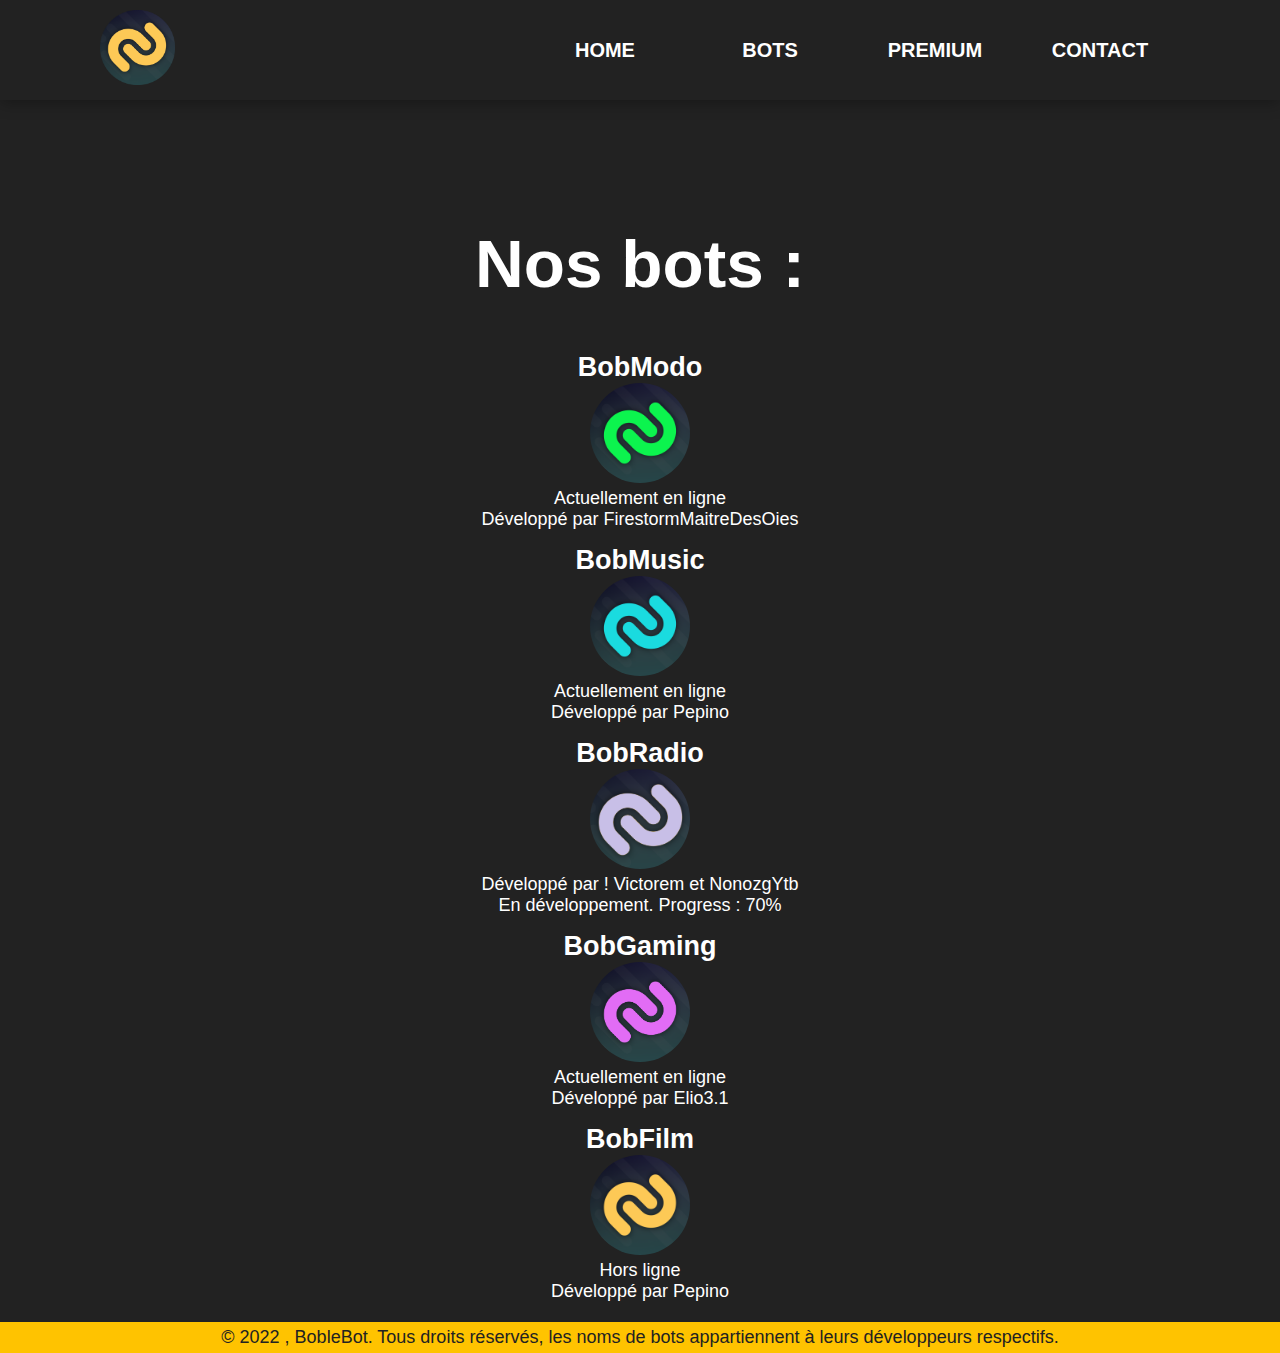
==== bot.html @ 1cc6b911 "Add files via upload" ====
<!DOCTYPE html>
<html>
  <head>
    <title>BobleBot | Bots</title>
    <meta name="viewport" content="width=device-width, initial-scale=1.0">
    <link href="style.css" rel="stylesheet" />
    <link href="https://fonts.googleapis.com/css2?family=Source+Sans+Pro:wght@400;700&display=swap" rel="stylesheet">
    <link rel="stylesheet" href="https://cdnjs.cloudflare.com/ajax/libs/font-awesome/5.14.0/css/all.min.css" integrity="sha512-1PKOgIY59xJ8Co8+NE6FZ+LOAZKjy+KY8iq0G4B3CyeY6wYHN3yt9PW0XpSriVlkMXe40PTKnXrLnZ9+fkDaog==" crossorigin="anonymous" />
    <link rel="shortcut icon" href="img/bob-icon-modified.png" type="image/bob-icon">
  </head>
  <body>
      <nav class="navigation">
          <a href="#" class="logo-lien">
            <img src="img/bob-icon-modified.png" alt="Logo" class="logo-image">
          </a>
          <div class="liens">
            <a href="index.html" class="nav-lien">Home</a>
            <a href="bot.html" class="nav-lien">Bots</a>
            <a href="premium.html" class="nav-lien">Premium</a>
            <a href="contact.html" class="nav-lien">Contact</a>
          </div>
      </nav>
      <main>
        <div class="list_bot">
        <h2>Nos bots :</h2>
        </div>
        <div class="bbmo">
          <h2>BobModo</h2>
          <img src="img/bobmodo.png" alt="BobModo" class="bbmo_image">
          <p>Actuellement en ligne</p>
          <p>Développé par FirestormMaitreDesOies</p>
      </div>
      <div class="bbmc">
        <h2 id="bobmusic">BobMusic</h2>
        <img src="img/bobmusic.png" alt="BobMusic" class="bbmc_image">
        <p>Actuellement en ligne</p>
        <p>Développé par Pepino</p>
      </div>
      <div class="bbr">
        <h2 id="bobradio">BobRadio</h2>
        <img src="img/bobradio.png" alt="BobRadio" class="bbr_image">
        <p>Développé par ! Victorem et NonozgYtb</p>
        <p>En développement. Progress : 70%</p>
      </div>
      <div class="bbg">
        <h2 id="bobgaming">BobGaming</h2>
        <img src="img/bobgaming.png" alt="BobGaming" class="bbg_image">
        <p>Actuellement en ligne</p>
        <p>Développé par Elio3.1</p>
      </div>
      <div class="bbf">
        <h2 id="bobfilm">BobFilm</h2>
        <img src="img/bob-icon.png" alt="BobFilm" class="bbf_image">
        <p>Hors ligne</p>
        <p>Développé par Pepino</p>
      </div>
      </main>
  </body>
  <footer class="footer">
    <p>© 2022 , BobleBot. Tous droits réservés, les noms de bots appartiennent à leurs développeurs respectifs.</p>
</footer>
</html>
---- style.css ----
*,
*::before,
*::after{
  margin: 0;
  padding: 0;
  box-sizing: inherit;
}

html{
  font-size: 18px;
  font-family: 'Roboto', sans-serif;
}

body {
  background-color: #222222;
  color: #ffffff;
  height: 100vh;
}

.navigation{
  padding: 10px 100px;
  display: flex;
  align-items: center;
  box-shadow: 0px 3px 15px rgba(0,0,0, .3);
}

.logo-lien{
  margin-right: auto;
}

.logo-image{
  width: 75px;
  height: auto;
}

.nav-lien:link,
.nav-lien:visited{
  text-decoration: none;
  font-size: 20px;
  padding: 10px 30px;
  text-transform: uppercase;
  color: #ffffff;
  font-weight: 600;
  display: inline-block;
  width: 100px;
  text-align: center;
  transition: all .2s;
}

.nav-lien:not(:last-child){
  border-radius: 1px solid  #FFC300 ;
}

.nav-lien:hover{
  background-color: #ffffff;
  color: #222222;
}

.main{
  height: 800px;
  display: flex;
  text-align: center;
  align-items: center;
}

.footer{
  background-color: #FFC300;
  color: #222222;
  text-align: center;
  padding: 5px;
}

.welcome{
  text-align: center;
  margin: 10px;
}

.txt{
  text-align: justify;
  padding: 10px;
}

.txt2{
  text-align: center;
  padding: 20px;
  font-size: larger;
}

.tle-dev{
  text-align: center;
  margin: 20px;
}

.dev{
  text-align: center;
  padding: 10px;
  list-style-type: none;
}

.list-dev{
  width: auto;
  height: 75px;
  border-radius: 10px 0;
}

.invite{
  text-align: center;
  font-size: 45px;
  padding: 250px;
}

.discord{
  text-decoration: none;
  color: #ffffff;
}

.list_bot{
  text-align: center;
  color: #ffffff;
  padding-top: 125px;
  padding-bottom: 50px;
  font-size: 45px;
}

.bbmo{
  text-align: center;
  padding-bottom: 15px;
}
.bbmo_image{
  width: 100px;
  height: 100px;
  border-radius: 50%;
}

.bbmc{
  text-align: center;
  padding-bottom: 15px;
}

.bbmc_image{
  width: 100px;
  height: 100px;
  border-radius: 50%;
}

.bbr{
  text-align: center;
  padding-bottom: 15px;
}

.bbr_image{
  width: 100px;
  height: 100px;
  border-radius: 50%;
}

.bbg{
  text-align: center;
  padding-bottom: 15px;
}

.bbg_image{
  width: 100px;
  height: 100px;
  border-radius: 50%;
}

.bbf{
  text-align: center;
  padding-bottom: 20px;
}

.bbf_image{
  width: 100px;
  height: 100px;
  border-radius: 50%;
}
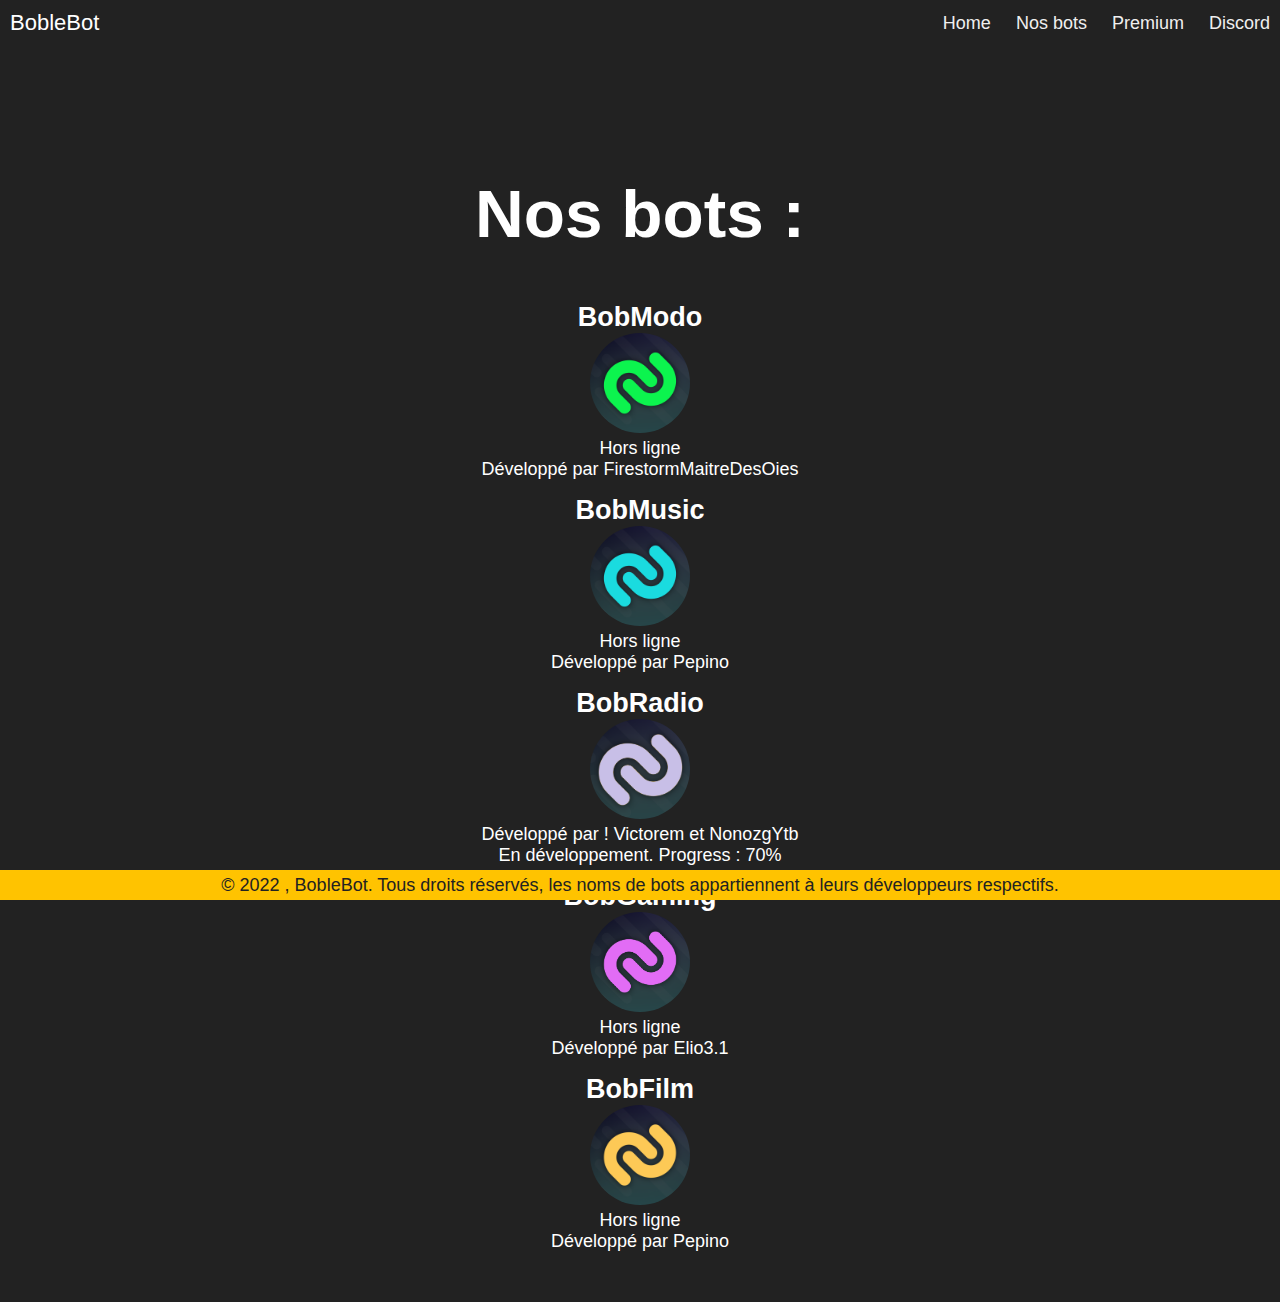
==== commit c8b2d3d6: "Refonte du site" ====
--- a/bot.html
+++ b/bot.html
@@ -7,19 +7,31 @@
     <link href="https://fonts.googleapis.com/css2?family=Source+Sans+Pro:wght@400;700&display=swap" rel="stylesheet">
     <link rel="stylesheet" href="https://cdnjs.cloudflare.com/ajax/libs/font-awesome/5.14.0/css/all.min.css" integrity="sha512-1PKOgIY59xJ8Co8+NE6FZ+LOAZKjy+KY8iq0G4B3CyeY6wYHN3yt9PW0XpSriVlkMXe40PTKnXrLnZ9+fkDaog==" crossorigin="anonymous" />
     <link rel="shortcut icon" href="img/bob-icon-modified.png" type="image/bob-icon">
+    <link rel="stylesheet" href="https://cdnjs.cloudflare.com/ajax/libs/font-awesome/4.7.0/css/font-awesome.min.css">
   </head>
   <body>
-      <nav class="navigation">
-          <a href="#" class="logo-lien">
-            <img src="img/bob-icon-modified.png" alt="Logo" class="logo-image">
-          </a>
-          <div class="liens">
-            <a href="index.html" class="nav-lien">Home</a>
-            <a href="bot.html" class="nav-lien">Bots</a>
-            <a href="premium.html" class="nav-lien">Premium</a>
-            <a href="contact.html" class="nav-lien">Contact</a>
-          </div>
-      </nav>
+    <div class="nav">
+      <input type="checkbox" id="nav-check">
+      <div class="nav-header">
+        <div class="nav-title">
+          BobleBot
+        </div>
+      </div>
+      <div class="nav-btn">
+        <label for="nav-check">
+          <span></span>
+          <span></span>
+          <span></span>
+        </label>
+      </div>
+      
+      <div class="nav-links">
+        <a href="index.html">Home</a>
+        <a href="bot.html">Nos bots</a>
+        <a href="premium.html">Premium</a>
+        <a href="https://discord.gg/azHKu83zbG" target="_blank">Discord</a>
+      </div>
+    </div>
       <main>
         <div class="list_bot">
         <h2>Nos bots :</h2>
@@ -27,13 +39,13 @@
         <div class="bbmo">
           <h2>BobModo</h2>
           <img src="img/bobmodo.png" alt="BobModo" class="bbmo_image">
-          <p>Actuellement en ligne</p>
+          <p>Hors ligne</p>
           <p>Développé par FirestormMaitreDesOies</p>
       </div>
       <div class="bbmc">
         <h2 id="bobmusic">BobMusic</h2>
         <img src="img/bobmusic.png" alt="BobMusic" class="bbmc_image">
-        <p>Actuellement en ligne</p>
+        <p>Hors ligne</p>
         <p>Développé par Pepino</p>
       </div>
       <div class="bbr">
@@ -45,7 +57,7 @@
       <div class="bbg">
         <h2 id="bobgaming">BobGaming</h2>
         <img src="img/bobgaming.png" alt="BobGaming" class="bbg_image">
-        <p>Actuellement en ligne</p>
+        <p>Hors ligne</p>
         <p>Développé par Elio3.1</p>
       </div>
       <div class="bbf">
--- a/style.css
+++ b/style.css
@@ -1,12 +1,15 @@
 *,
 *::before,
-*::after{
+*::after {
   margin: 0;
   padding: 0;
   box-sizing: inherit;
 }
 
-html{
+
+
+
+html {
   font-size: 18px;
   font-family: 'Roboto', sans-serif;
 }
@@ -17,104 +20,204 @@
   height: 100vh;
 }
 
-.navigation{
-  padding: 10px 100px;
-  display: flex;
-  align-items: center;
-  box-shadow: 0px 3px 15px rgba(0,0,0, .3);
-}
-
-.logo-lien{
-  margin-right: auto;
-}
-
-.logo-image{
-  width: 75px;
-  height: auto;
-}
-
-.nav-lien:link,
-.nav-lien:visited{
+.icon_img {
+  width: 50px;
+}
+
+.nav {
+  height: 50px;
+  width: 100%;
+  background-color: #222222;
+  position: relative;
+}
+
+.nav > .nav-header {
+  display: inline;
+}
+
+.nav > .nav-header > .nav-title {
+  display: inline-block;
+  font-size: 22px;
+  color: #fff;
+  padding: 10px 10px 10px 10px;
+}
+
+.nav > .nav-btn {
+  display: none;
+}
+
+.nav > .nav-links {
+  display: inline;
+  float: right;
+  font-size: 18px;
+}
+
+.nav > .nav-links > a {
+  display: inline-block;
+  padding: 13px 10px 13px 10px;
   text-decoration: none;
-  font-size: 20px;
-  padding: 10px 30px;
-  text-transform: uppercase;
-  color: #ffffff;
-  font-weight: 600;
-  display: inline-block;
-  width: 100px;
-  text-align: center;
-  transition: all .2s;
-}
-
-.nav-lien:not(:last-child){
-  border-radius: 1px solid  #FFC300 ;
-}
-
-.nav-lien:hover{
-  background-color: #ffffff;
-  color: #222222;
-}
-
-.main{
+  color: #efefef;
+}
+
+.nav > .nav-links > a:hover {
+  background-color: rgba(0, 0, 0, 0.3);
+}
+
+.nav > #nav-check {
+  display: none;
+}
+
+@media (max-width:600px) {
+  .nav > .nav-btn {
+    display: inline-block;
+    position: absolute;
+    right: 0px;
+    top: 0px;
+  }
+  .nav > .nav-btn > label {
+    display: inline-block;
+    width: 50px;
+    height: 50px;
+    padding: 13px;
+  }
+  .nav > .nav-btn > label:hover,.nav  #nav-check:checked ~ .nav-btn > label {
+    background-color: rgba(0, 0, 0, 0.3);
+  }
+  .nav > .nav-btn > label > span {
+    display: block;
+    width: 25px;
+    height: 10px;
+    border-top: 2px solid #eee;
+  }
+  .nav > .nav-links {
+    position: absolute;
+    display: block;
+    width: 100%;
+    background-color: #333;
+    height: 0px;
+    transition: all 0.3s ease-in;
+    overflow-y: hidden;
+    top: 50px;
+    left: 0px;
+  }
+  .nav > .nav-links > a {
+    display: block;
+    width: 100%;
+  }
+  .nav > #nav-check:not(:checked) ~ .nav-links {
+    height: 0px;
+  }
+  .nav > #nav-check:checked ~ .nav-links {
+    height: calc(100vh - 50px);
+    overflow-y: auto;
+  }
+}
+
+.main {
   height: 800px;
   display: flex;
   text-align: center;
   align-items: center;
 }
 
-.footer{
+.footer {
   background-color: #FFC300;
   color: #222222;
   text-align: center;
-  padding: 5px;
-}
-
-.welcome{
+  padding-top: 5px;
+  position: sticky;
+  width: 100%;
+  bottom: 0;
+  height: 25px;
+}
+
+.footer_premium {
+  background-color: #FFC300;
+  color: #222222;
+  text-align: center;
+  padding-top: 5px;
+  position: absolute;
+  width: 100%;
+  bottom: 0;
+  height: 25px;
+}
+
+.welcome {
   text-align: center;
   margin: 10px;
 }
 
-.txt{
+.txt {
   text-align: justify;
   padding: 10px;
 }
 
-.txt2{
+.txt2 {
   text-align: center;
   padding: 20px;
   font-size: larger;
 }
 
-.tle-dev{
+.changelog {
+  text-align: center;
+  padding: 2.5px;
+}
+
+.legende {
+  text-align: center;
+  padding-bottom: 5px;
+}
+
+.txt_chnlog {
+  text-align: center;
+  padding-bottom: 10px;
+}
+
+.annonces {
+  text-align: center;
+  padding: 2.5px;
+}
+
+.legndann {
+  text-align: center;
+  padding-bottom: 5px;
+}
+
+.txtannonces {
+  text-align: center;
+  padding-bottom: 10px;
+}
+
+.tle-dev {
   text-align: center;
   margin: 20px;
 }
 
-.dev{
+.dev {
   text-align: center;
   padding: 10px;
   list-style-type: none;
 }
 
-.list-dev{
+.list-dev {
   width: auto;
   height: 75px;
   border-radius: 10px 0;
-}
-
-.invite{
+  padding-top: 10px;
+}
+
+.invite {
   text-align: center;
   font-size: 45px;
   padding: 250px;
 }
 
-.discord{
+.discord {
   text-decoration: none;
   color: #ffffff;
 }
 
-.list_bot{
+.list_bot {
   text-align: center;
   color: #ffffff;
   padding-top: 125px;
@@ -122,55 +225,56 @@
   font-size: 45px;
 }
 
-.bbmo{
-  text-align: center;
-  padding-bottom: 15px;
-}
-.bbmo_image{
-  width: 100px;
-  height: 100px;
-  border-radius: 50%;
-}
-
-.bbmc{
-  text-align: center;
-  padding-bottom: 15px;
-}
-
-.bbmc_image{
-  width: 100px;
-  height: 100px;
-  border-radius: 50%;
-}
-
-.bbr{
-  text-align: center;
-  padding-bottom: 15px;
-}
-
-.bbr_image{
-  width: 100px;
-  height: 100px;
-  border-radius: 50%;
-}
-
-.bbg{
-  text-align: center;
-  padding-bottom: 15px;
-}
-
-.bbg_image{
-  width: 100px;
-  height: 100px;
-  border-radius: 50%;
-}
-
-.bbf{
+.bbmo {
+  text-align: center;
+  padding-bottom: 15px;
+}
+
+.bbmo_image {
+  width: 100px;
+  height: 100px;
+  border-radius: 50%;
+}
+
+.bbmc {
+  text-align: center;
+  padding-bottom: 15px;
+}
+
+.bbmc_image {
+  width: 100px;
+  height: 100px;
+  border-radius: 50%;
+}
+
+.bbr {
+  text-align: center;
+  padding-bottom: 15px;
+}
+
+.bbr_image {
+  width: 100px;
+  height: 100px;
+  border-radius: 50%;
+}
+
+.bbg {
+  text-align: center;
+  padding-bottom: 15px;
+}
+
+.bbg_image {
+  width: 100px;
+  height: 100px;
+  border-radius: 50%;
+}
+
+.bbf {
   text-align: center;
   padding-bottom: 20px;
 }
 
-.bbf_image{
+.bbf_image {
   width: 100px;
   height: 100px;
   border-radius: 50%;
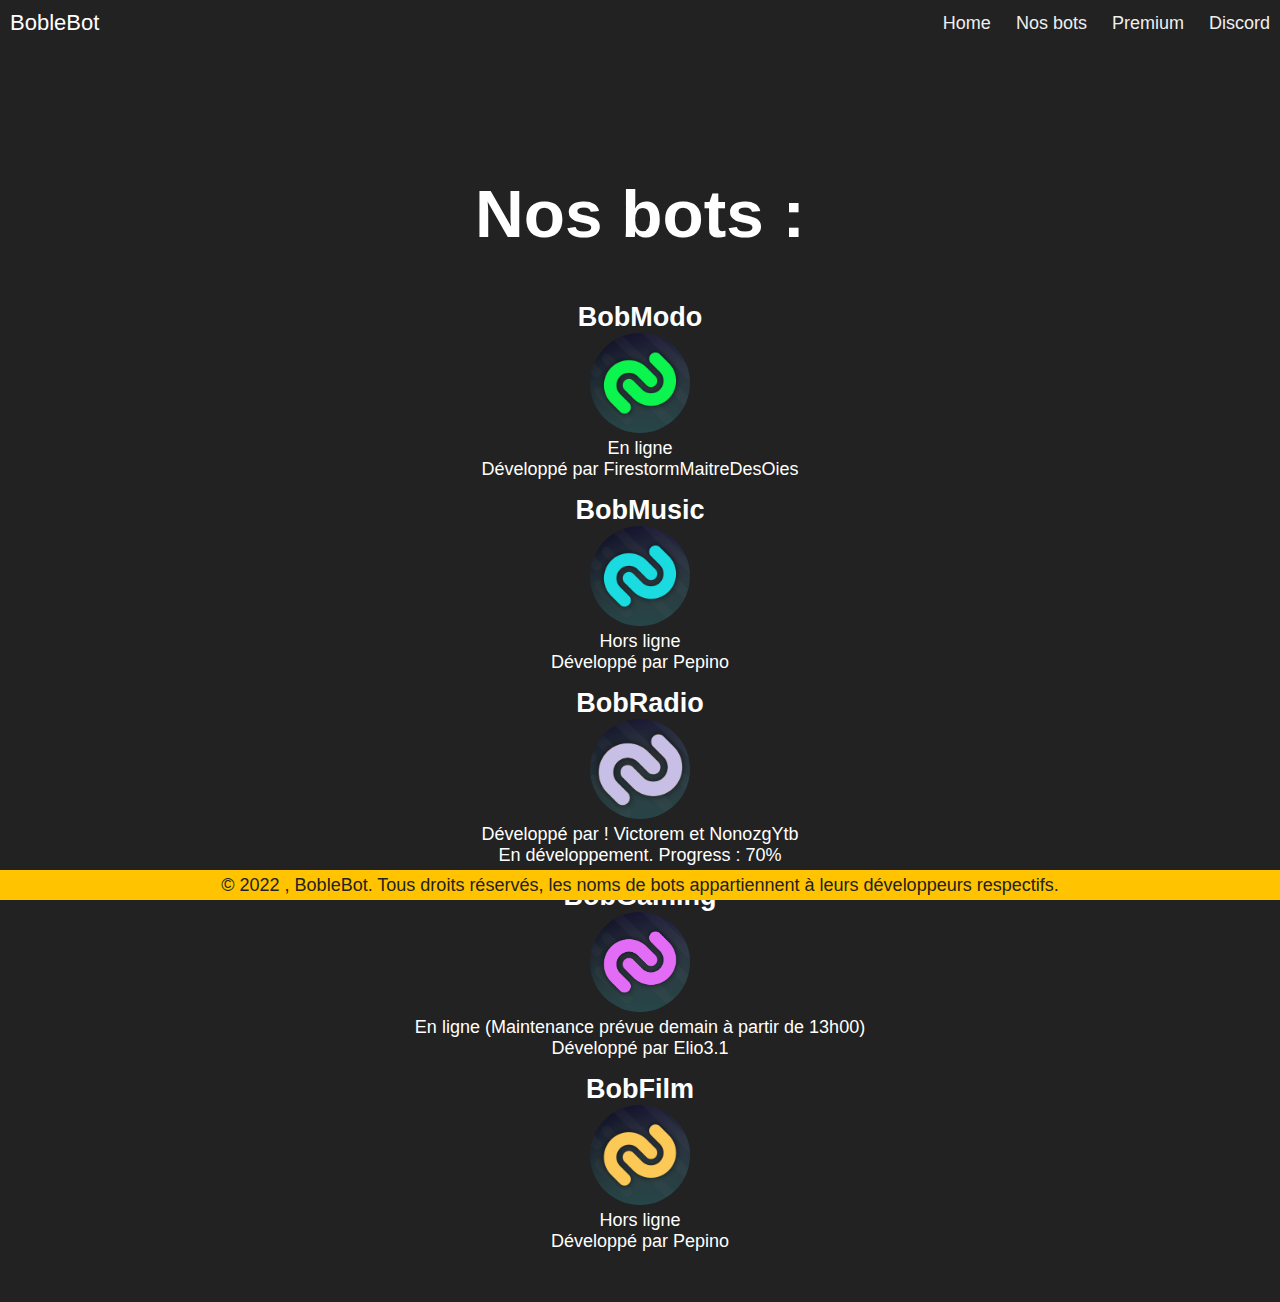
==== commit a7d096d7: "Update bot.html" ====
--- a/bot.html
+++ b/bot.html
@@ -39,7 +39,7 @@
         <div class="bbmo">
           <h2>BobModo</h2>
           <img src="img/bobmodo.png" alt="BobModo" class="bbmo_image">
-          <p>Hors ligne</p>
+          <p>En ligne</p>
           <p>Développé par FirestormMaitreDesOies</p>
       </div>
       <div class="bbmc">
@@ -57,7 +57,7 @@
       <div class="bbg">
         <h2 id="bobgaming">BobGaming</h2>
         <img src="img/bobgaming.png" alt="BobGaming" class="bbg_image">
-        <p>Hors ligne</p>
+        <p>En ligne (Maintenance prévue demain à partir de 13h00)</p>
         <p>Développé par Elio3.1</p>
       </div>
       <div class="bbf">
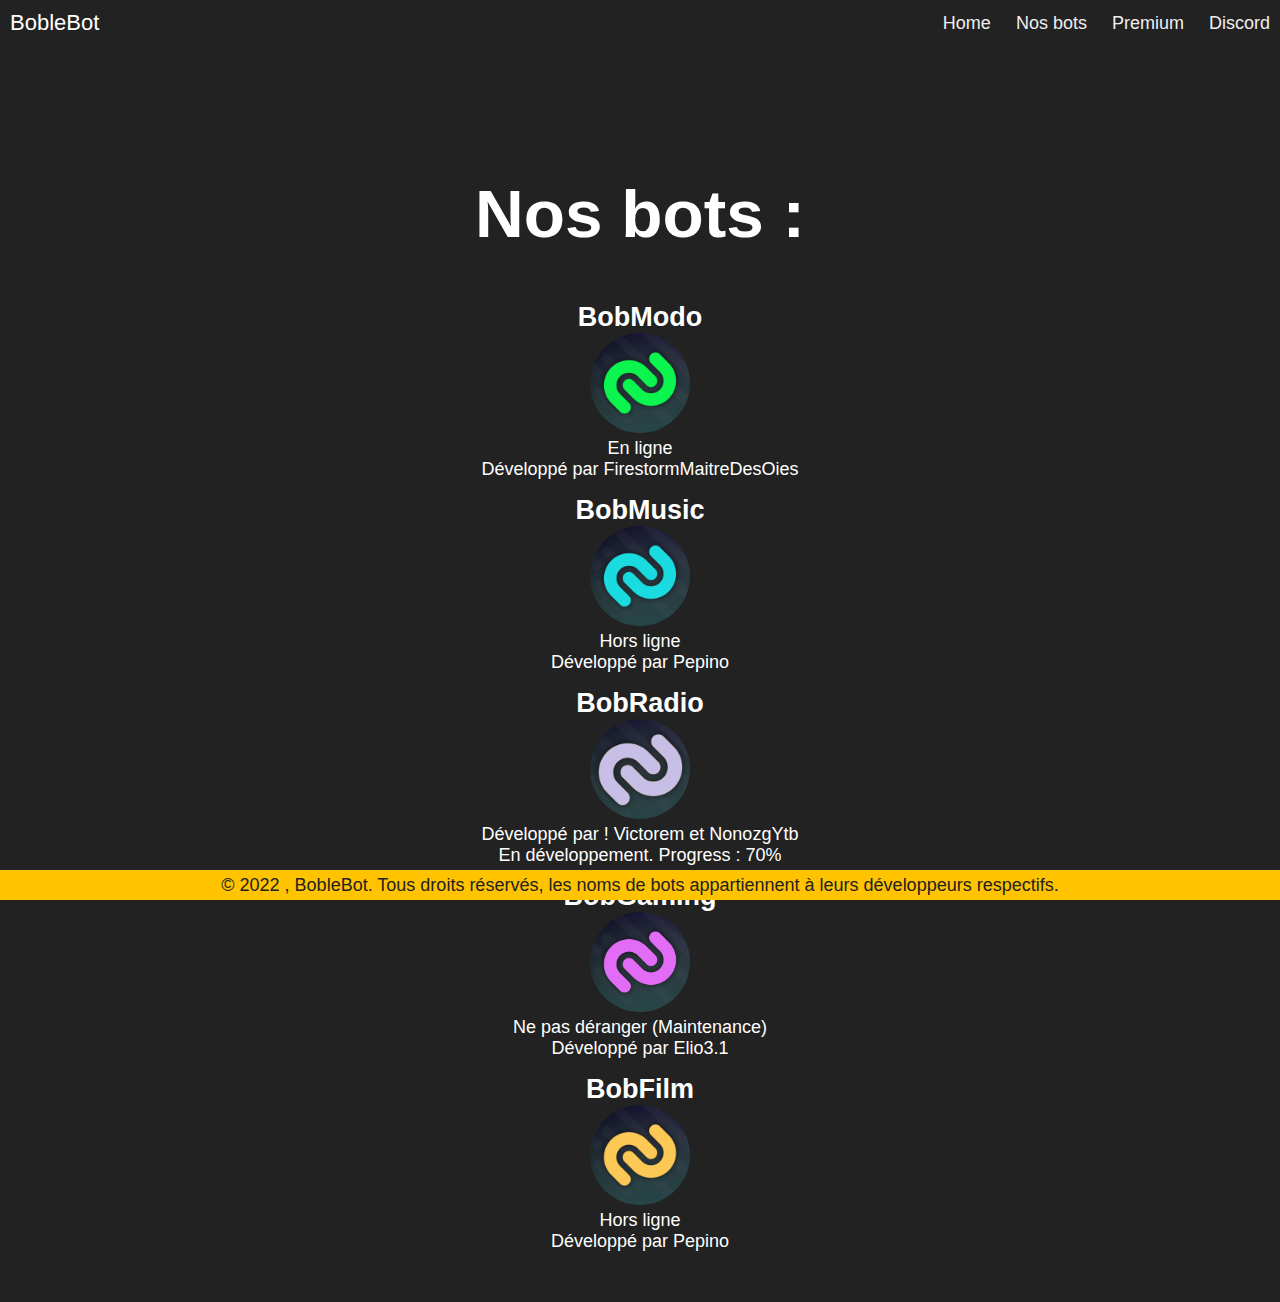
==== commit 1f3c0195: "Update bot.html" ====
--- a/bot.html
+++ b/bot.html
@@ -57,7 +57,7 @@
       <div class="bbg">
         <h2 id="bobgaming">BobGaming</h2>
         <img src="img/bobgaming.png" alt="BobGaming" class="bbg_image">
-        <p>En ligne (Maintenance prévue demain à partir de 13h00)</p>
+        <p>Ne pas déranger (Maintenance)</p>
         <p>Développé par Elio3.1</p>
       </div>
       <div class="bbf">
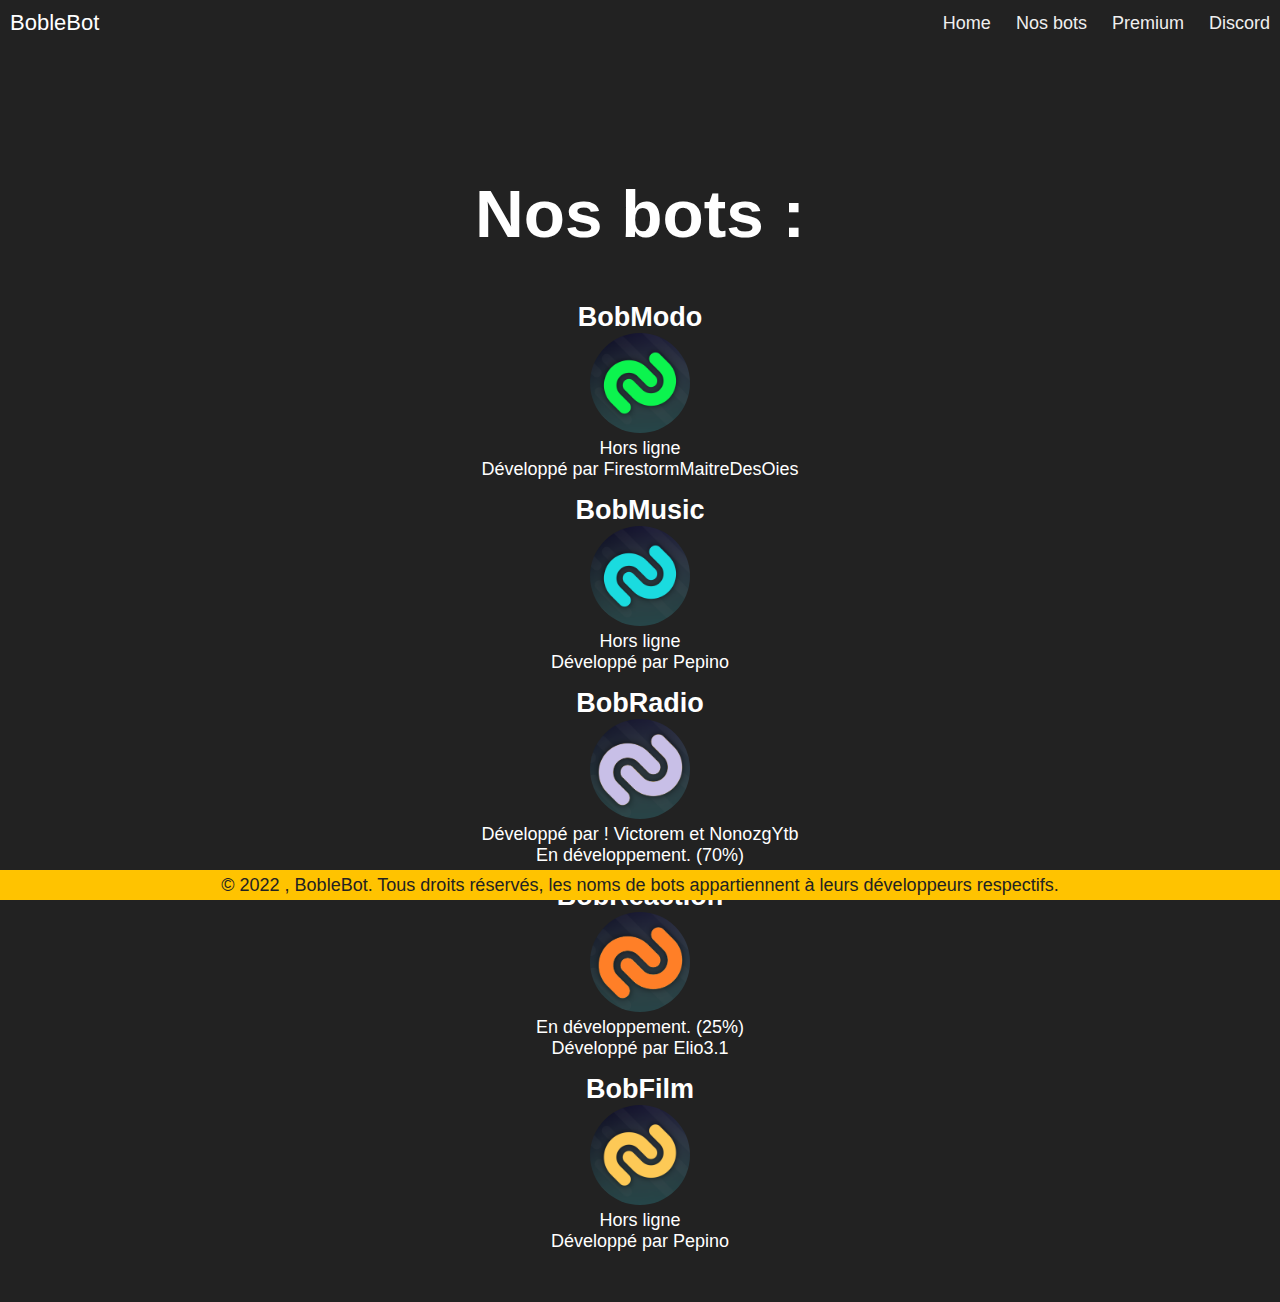
==== commit b003aeb7: "Add files via upload" ====
--- a/bot.html
+++ b/bot.html
@@ -39,7 +39,7 @@
         <div class="bbmo">
           <h2>BobModo</h2>
           <img src="img/bobmodo.png" alt="BobModo" class="bbmo_image">
-          <p>En ligne</p>
+          <p>Hors ligne</p>
           <p>Développé par FirestormMaitreDesOies</p>
       </div>
       <div class="bbmc">
@@ -52,12 +52,12 @@
         <h2 id="bobradio">BobRadio</h2>
         <img src="img/bobradio.png" alt="BobRadio" class="bbr_image">
         <p>Développé par ! Victorem et NonozgYtb</p>
-        <p>En développement. Progress : 70%</p>
+        <p>En développement. (70%)</p>
       </div>
       <div class="bbg">
-        <h2 id="bobgaming">BobGaming</h2>
-        <img src="img/bobgaming.png" alt="BobGaming" class="bbg_image">
-        <p>Ne pas déranger (Maintenance)</p>
+        <h2 id="bobgaming">BobReaction</h2>
+        <img src="img/bob.png" alt="BobReaction" class="bbg_image">
+        <p>En développement. (25%)</p>
         <p>Développé par Elio3.1</p>
       </div>
       <div class="bbf">
--- a/style.css
+++ b/style.css
@@ -111,6 +111,7 @@
     height: calc(100vh - 50px);
     overflow-y: auto;
   }
+
 }
 
 .main {
@@ -131,6 +132,11 @@
   height: 25px;
 }
 
+.premium{
+  text-align: center;
+  font-size: xx-large;
+}
+
 .footer_premium {
   background-color: #FFC300;
   color: #222222;
@@ -158,34 +164,62 @@
   font-size: larger;
 }
 
+.firstbox{
+  box-sizing: border-box;
+  align-self: center;
+  height: 250px;
+  width: 300px;
+  border-radius: 10%;
+  margin-left: 450px;
+  background-color: #FFC300;
+  border: 2px solid #eee;
+}
+
 .changelog {
   text-align: center;
   padding: 2.5px;
+  color:#222222;
 }
 
 .legende {
   text-align: center;
   padding-bottom: 5px;
+  color: #222222;
 }
 
 .txt_chnlog {
   text-align: center;
   padding-bottom: 10px;
+  color: #222222;
+}
+
+.annbox{
+  align-items: center;
+  box-sizing: border-box;
+  height: 250px;
+  width: 300px;
+  border-radius: 10%;
+  margin-left: 750px;
+  background-color: #FFC300;
+  border: 2px solid #eee;
 }
 
 .annonces {
   text-align: center;
   padding: 2.5px;
+  color: #222222;
 }
 
 .legndann {
   text-align: center;
   padding-bottom: 5px;
+  color: #222222;
 }
 
 .txtannonces {
   text-align: center;
   padding-bottom: 10px;
+  color: #222222;
 }
 
 .tle-dev {
